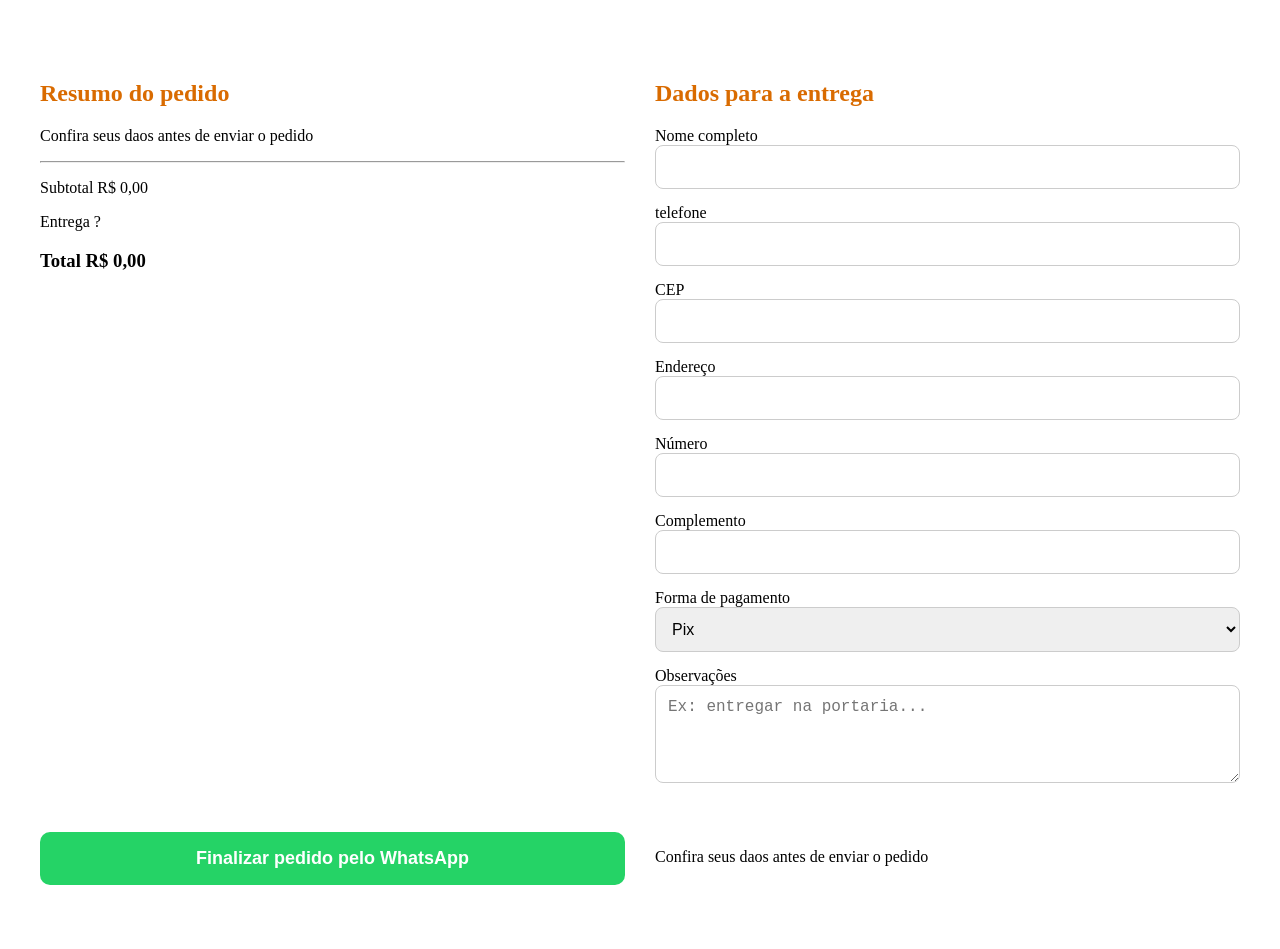
==== paginas/checkout.html @ 347a852c ":construction: HTML e CSS do checkout iniciado" ====
<!DOCTYPE html>
<html lang="pt-BR">
<head>
    <meta charset="UTF-8">
    <meta name="viewport" content="width=device-width, initial-scale=1.0">
    <title>Document</title>

    <link rel="stylesheet" href="/css/checkout.css">
</head>
<body>
    <main class="checkout">
        <section class="resumo">
            <h2>Resumo do pedido</h2>
            <p>Confira seus daos antes de enviar o pedido</p>

            <div id="lista-checkout">
            </div>

            <hr>
            <div class="totais">
                <p>Subtotal <span id="subtotal-checkout">R$ 0,00</span></p>
                <p>Entrega <span>?</span></p>
                <h3>Total <span id="total-checkout">R$ 0,00</span></h3>
            </div>
        </section>

        <section class="dados">
            <h2>Dados para a entrega</h2>

            <label for="nome">Nome completo</label>
            <input type="text" id="nome" required>

            <label for="telefone">telefone</label>
            <input type="tel" id="telefone">

            <label for="cep">CEP</label>
            <input type="text" id="cep">

            <label for="endereco">Endereço</label>
            <input type="text" id="endereco">

            <label for="numero">Número</label>
            <input type="text" id="numero">

            <label for="complemento">Complemento</label>
            <input type="text" id="complemento">

            <label for="pagamento">Forma de pagamento</label>
            <select name="" id="pagamento">
                <option value="pix">Pix</option>
                <option value="dinheiro">Dinheiro</option>
                <option value="cartao">Cartão</option>
            </select>

            <label for="observacoes">Observações</label>
            <textarea id="observacoes" rows="4" placeholder="Ex: entregar na portaria..."></textarea>

        </section>

        <button id="finalizar-pedido">Finalizar pedido pelo WhatsApp</button>
        <p>Confira seus daos antes de enviar o pedido</p>
    </main>
</body>
</html>
---- css/checkout.css ----
.checkout{
    max-width: 1200px;
    margin: 40px auto;
    display: grid;
    grid-template-columns: 1fr 1fr;
    gap: 30px;
    padding: 20px;
}

.resumo-pedido,
.dados-entrega{
    background: white;
    border-radius: 12px;
    padding: 25px;
    box-shadow: 0 0 15px rgba(0,0,0,.1);
}

h2{
    color: #d96b00;
    margin-bottom: 20px;
}

input,
select,
textarea{
    width: 100%;
    padding: 12px;
    margin-bottom: 15px;
    border-radius: 8px;
    border: 1px solid #ccc;
    font-size: 16px;
    box-sizing: border-box;
}

#finalizar-pedido{
    width: 100%;
    padding: 16px;
    font-size: 18px;
    font-weight: bold;
    border: none;
    border-radius: 10px;
    cursor: pointer;
    background: #25D366;
    color: white;
    transition: .3s;
}

#finalizar-pedido:hover{
    transform: scale(1.02);
    opacity: .9;
}
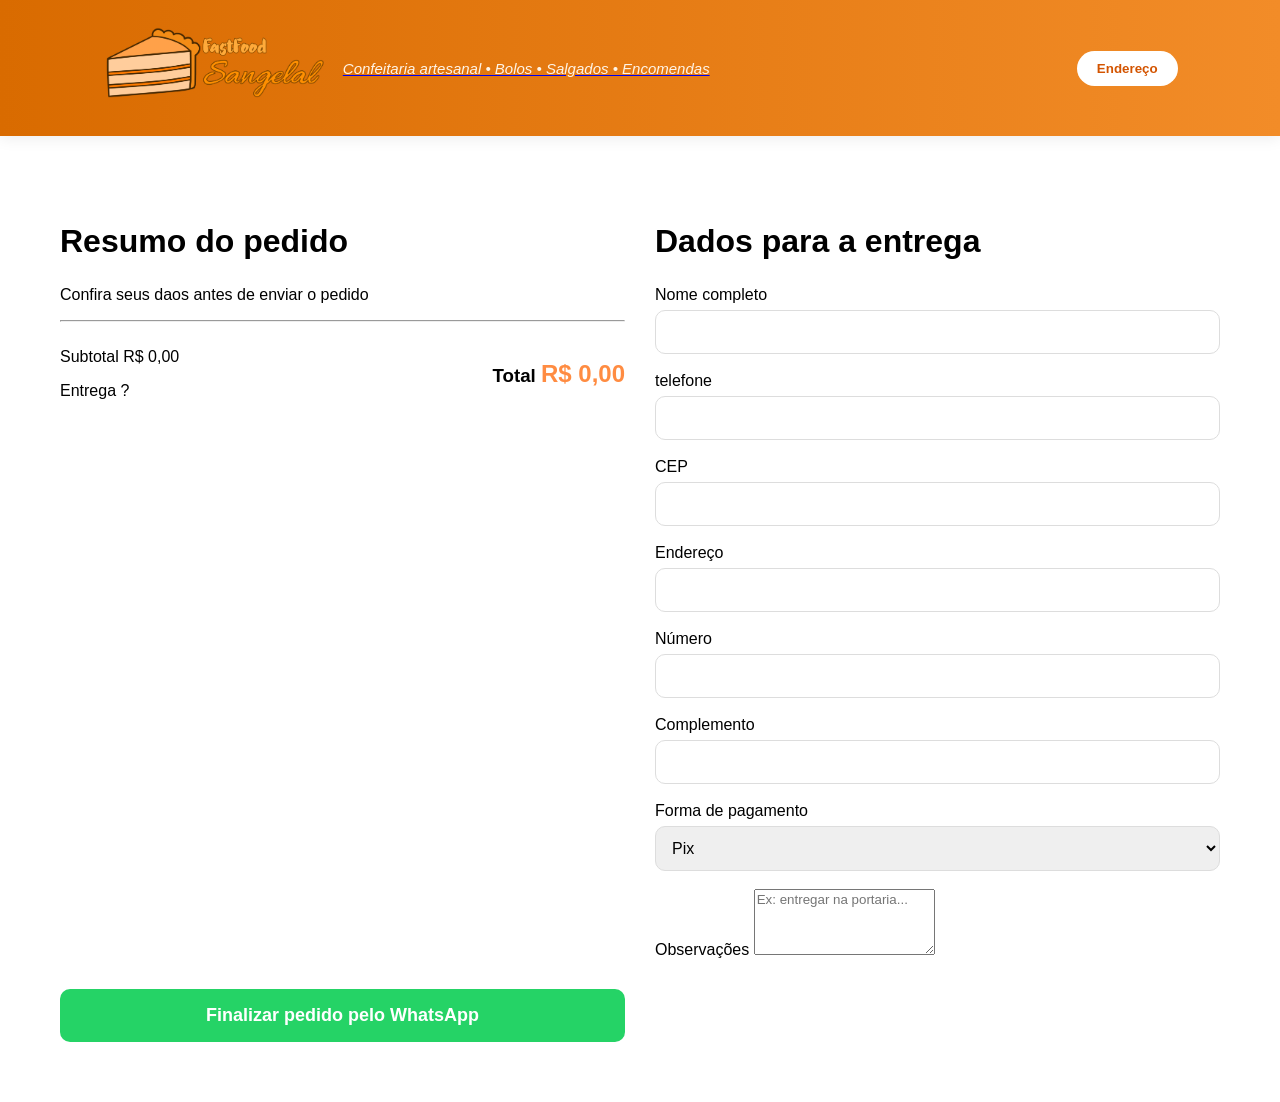
==== commit 65206299: ":lipstick: começo do css do checkout" ====
--- a/paginas/checkout.html
+++ b/paginas/checkout.html
@@ -5,9 +5,27 @@
     <meta name="viewport" content="width=device-width, initial-scale=1.0">
     <title>Document</title>
 
-    <link rel="stylesheet" href="/css/checkout.css">
+    <link rel="stylesheet" href="../css/checkout.css">
 </head>
 <body>
+    <header class="logo">
+        <a href="../index.html" class="logo">
+            <img src="../img/logo.png" alt="Logo: FastFood Sangelal" />
+
+            <div class="logo-texto">
+            <p>Confeitaria artesanal • Bolos • Salgados • Encomendas</p>
+            </div>
+        </a>
+
+        <nav class="menu">
+            <button onclick="toggleEndereco()">Endereço</button>
+
+            <div id="endereco-box" class="endereco-box">
+            Rua Nicolina da Silva Oliveira, 45 - Jacareí-SP
+            </div>
+        </nav>
+    </header>
+        
     <main class="checkout">
         <section class="resumo">
             <h2>Resumo do pedido</h2>
@@ -18,9 +36,13 @@
 
             <hr>
             <div class="totais">
-                <p>Subtotal <span id="subtotal-checkout">R$ 0,00</span></p>
-                <p>Entrega <span>?</span></p>
-                <h3>Total <span id="total-checkout">R$ 0,00</span></h3>
+                <div class="subtotal-checkout">
+                    <p>Subtotal <span id="subtotal-checkout">R$ 0,00</span></p>
+                    <p>Entrega <span>?</span></p>
+                </div>
+                <div class="total-checkout">
+                    <h3>Total <span id="total-checkout">R$ 0,00</span></h3>
+                </div>
             </div>
         </section>
 
@@ -58,7 +80,8 @@
         </section>
 
         <button id="finalizar-pedido">Finalizar pedido pelo WhatsApp</button>
-        <p>Confira seus daos antes de enviar o pedido</p>
     </main>
+
+    <script src="../js/checkout.js"></script>
 </body>
 </html>
--- a/css/checkout.css
+++ b/css/checkout.css
@@ -1,4 +1,100 @@
-.checkout{
+*{
+    font-family: "Nunito Sans", sans-serif;
+    box-sizing: border-box;
+}
+
+h1{
+    font-size: 3rem;
+    font-weight: 800;
+}
+
+h2{
+    font-size: 2rem;
+    font-weight: 700;
+}
+
+p{
+    font-size: 1rem;
+    font-weight: 400;
+}
+
+button{
+    font-weight: 700; 
+}
+
+body{
+    margin: 0;
+}
+
+header {
+position: sticky;
+top: 0;
+z-index: 1000;
+display: flex;
+justify-content: space-between;
+align-items: center;
+padding: 8px 8%;
+background: linear-gradient(90deg,#d96b00,#F28C28);
+backdrop-filter: blur(8px);
+box-shadow: 0 2px 15px rgba(0, 0, 0, .08);
+}
+
+.logo {
+  display: flex;
+  align-items: center;
+  gap: 15px;
+}
+
+.logo img {
+  height: 120px;
+  width: auto;
+}
+
+.logo-texto p {
+  margin: 0;
+  color: #fff4e6;
+  font-size: 15px;
+  font-style: italic;
+  text-decoration: none;
+}
+
+.menu {
+  position: relative;
+}
+
+.menu button {
+  background: #fff;
+  color: #d35400;
+  border: none;
+  padding: 10px 20px;
+  border-radius: 20px;
+  font-weight: bold;
+  cursor: pointer;
+  transition: 0.3s;
+}
+
+.menu button:hover {
+  background: #ffe6d5;
+  transform: translateY(-2px);
+}
+
+.endereco-box {
+  display: none;
+  position: absolute;
+  top: 40px;
+  right: 0;
+  background: white;
+  border: 1px solid #ddd;
+  border-radius: 8px;
+  padding: 10px;
+  width: 180px;
+  box-shadow: 0 4px 10px rgba(0, 0, 0, 0.1);
+  font-size: 14px;
+}
+
+/* carrinho */
+
+.checkout {
     max-width: 1200px;
     margin: 40px auto;
     display: grid;
@@ -8,31 +104,89 @@
 }
 
 .resumo-pedido,
-.dados-entrega{
+.dados-entrega {
     background: white;
-    border-radius: 12px;
+    border-radius: 20px;
     padding: 25px;
-    box-shadow: 0 0 15px rgba(0,0,0,.1);
-}
-
-h2{
-    color: #d96b00;
+    box-shadow: 0 5px 15px rgba(0, 0, 0, .8);
+}
+
+.resumo-pedido h2{
     margin-bottom: 20px;
 }
 
+.produto-checkout {
+    display: grid;
+    justify-content: space-between;
+    align-items: center;
+    grid-template-columns: 1fr 110px 90px;
+}
+
+.nome-produto{
+    width: 160px;
+}
+
+.controle-quantidade{
+    display: flex;
+    flex-direction: row;
+    align-items: center;
+    gap: 8px;
+    width: 120px;
+}
+
+.controle-quantidade span{
+    border-top: 1px solid #ccc;
+}
+
+.img-carrinho{
+    display: flex;
+    width: 100px;
+    height: 100px;
+    border-radius: 20px;
+    object-fit: cover;
+}
+
+.totais{
+    display: flex;
+    justify-content: space-between;
+    align-items: center;
+    margin-top: 10px;
+}
+
+#total-checkout{
+    color: #ff8c42;
+    font-size: 1.5rem;
+    font-weight: bold;
+}
+
+/* area do usuario */
+
 input,
-select,
-textarea{
+select {
     width: 100%;
     padding: 12px;
-    margin-bottom: 15px;
-    border-radius: 8px;
-    border: 1px solid #ccc;
-    font-size: 16px;
+    margin-top: 6px;
+    margin-bottom: 18px;
+    border-radius: 10px;
+    border: 1px solid #ddd;
+    font-size: 1rem;
     box-sizing: border-box;
 }
 
-#finalizar-pedido{
+input:focus,
+select:focus{
+    outline: none;
+    border-color: #ff8c42;
+}
+
+textarea{
+    resize: vertical;
+    min-height: 14px;
+}
+
+/* botão whatsapp */
+
+#finalizar-pedido {
     width: 100%;
     padding: 16px;
     font-size: 18px;
@@ -45,7 +199,7 @@
     transition: .3s;
 }
 
-#finalizar-pedido:hover{
+#finalizar-pedido:hover {
     transform: scale(1.02);
     opacity: .9;
 }
